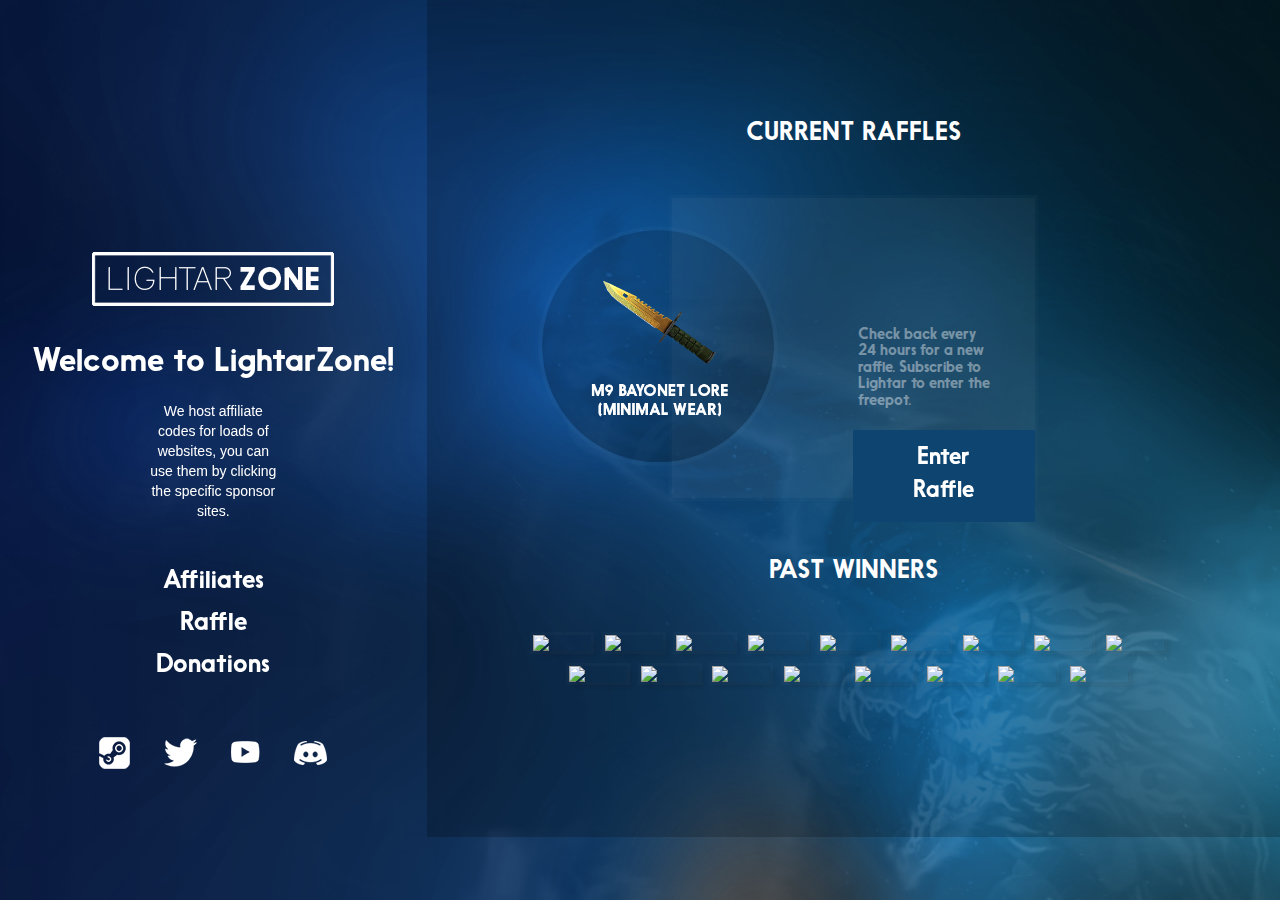
==== raffles.html @ a2f4c94c "Lightar Site" ====
<!DOCTYPE html>
<html lang="en">

<head>

    <meta charset="utf-8">
    <meta http-equiv="X-UA-Compatible" content="IE=edge">
    <meta name="viewport" content="width=device-width, initial-scale=1">
    <meta name="description" content="">
    <meta name="author" content="">

    <title>LightarZone | CS:GO Raffles</title>

    <!-- Bootstrap Core CSS -->
    <link href="css/bootstrap.min.css" rel="stylesheet">
    <link rel="icon" href="img/fav.ico" type="image/x-icon"/>

    <!-- Custom CSS -->
    <link href="css/stylish-portfolio.css" rel="stylesheet">
    <link href="css/hover.css" rel="stylesheet" media="all">

    <!-- Custom Fonts -->
    <link href="font-awesome/css/font-awesome.min.css" rel="stylesheet" type="text/css">
    <link href="https://fonts.googleapis.com/css?family=Source+Sans+Pro:300,400,700,300italic,400italic,700italic" rel="stylesheet" type="text/css">

    <!-- HTML5 Shim and Respond.js IE8 support of HTML5 elements and media queries -->
    <!-- WARNING: Respond.js doesn't work if you view the page via file:// -->
    <!--[if lt IE 9]>
        <script src="https://oss.maxcdn.com/libs/html5shiv/3.7.0/html5shiv.js"></script>
        <script src="https://oss.maxcdn.com/libs/respond.js/1.4.2/respond.min.js"></script>
    <![endif]-->

</head>

<body>
    <!-- Header -->
    
<div class="header">
        <div class="fader">
                <div class="col-md-4 ez2">
                    <div class="fixedbody">
                        <img src="img/lzone.png" class="hvr-float-shadow">
                        <br><br>
                        <h1>Welcome to LightarZone!</h1>
                        <p>We host affiliate codes for loads of websites, you can use them by clicking the specific sponsor sites.</p>
                        <br>
                        <ul class="link" href="">
                            <li><a href="index.html" class="hvr-bounce-in">Affiliates</a></li>
                            <li><a href="raffles.html" class="hvr-bounce-in">Raffle</a></li>
                            <li><a href="#" class="hvr-bounce-in">Donations</a></li>
                            
                        </ul>
                        <br><br>
                        <a href="https://steamcommunity.com/groups/Lightar" class="hvr-bounce-in">
                        <img src="img/steam.png">
                        </a>
                        <a href="https://twitter.com/LightarYT" class="hvr-bounce-in">
                        <img src="img/twitter.png">
                        </a>
                        <a href="https://www.youtube.com/lightar" class="hvr-bounce-in">
                        <img src="img/youtube.png">
                        </a>
                        <a href="https://discord.gg/U7PGrKw" class="hvr-bounce-in">
                        <img src="img/discord.png">
                        </a>
                    </div>
                </div>
        </div>
        <div class="fader2">
                <div class="col-md-8 ez">
                    <h1>CURRENT RAFFLES</h1>
                    <br><br>
                    <div class="rafflebox">
                        <div class="rafflebox-left">
                            <img src="img/raffle2.png" class="hvr-grow-rotate">
                        </div>
                        <div class="rafflebox-right-top">
                            <p id="demo"></p>
                        </div>
                        <div class="rafflebox-right-bottom">
                            <h4>Check back every 24 hours for a new raffle. Subscribe to Lightar to enter the freepot.</h4>
                            <a class="btn-dark hvr-bounce-to-right" href="#s">
                        Enter Raffle</a>
                        </div>
                </div>
                <div>
                    <br><br> 
                    <h1>PAST WINNERS</h1>
                    <br><br>
                <div class="entries"> 
                    <img class="hvr-grow" src="http://cdn.akamai.steamstatic.com/steamcommunity/public/images/avatars/04/04791e86526a1ce9742ee6798f4e06cc97323686_full.jpg">
                    <img class="hvr-grow" src="http://cdn.akamai.steamstatic.com/steamcommunity/public/images/avatars/60/60fa3ac7985b8048e8750baca504ae7bd1470ce7_full.jpg">
                    <img class="hvr-grow" src="http://cdn.akamai.steamstatic.com/steamcommunity/public/images/avatars/4d/4dc654dd3cc6983d513ce7806a644f3773b2bbed_full.jpg">
                    <img class="hvr-grow" src="http://cdn.akamai.steamstatic.com/steamcommunity/public/images/avatars/c8/c8428352b95f50676e82588bc65034f6da91d1d8_full.jpg">
                    <img class="hvr-grow" src="http://cdn.akamai.steamstatic.com/steamcommunity/public/images/avatars/f7/f7d00c9849414a097ccc1ab70da0b3d3c5bf4852_full.jpg">
                    <img class="hvr-grow" src="http://cdn.akamai.steamstatic.com/steamcommunity/public/images/avatars/2d/2da3c8c26ca0e4fb2b91f120775c28ccfad43ee4_full.jpg">
                    <img class="hvr-grow" src="http://cdn.akamai.steamstatic.com/steamcommunity/public/images/avatars/20/205ba5607e9390652012e0b606b7ddc0ef711de3_full.jpg">
                    <img class="hvr-grow"  src="http://cdn.akamai.steamstatic.com/steamcommunity/public/images/avatars/05/05afee78d5f0f5ae7449fca96b066b50e809b486_full.jpg">
                    <img class="hvr-grow" src="http://cdn.akamai.steamstatic.com/steamcommunity/public/images/avatars/20/205ba5607e9390652012e0b606b7ddc0ef711de3_full.jpg">
                    <br>
                    <img class="hvr-grow" src="http://cdn.akamai.steamstatic.com/steamcommunity/public/images/avatars/20/205ba5607e9390652012e0b606b7ddc0ef711de3_full.jpg">
                    <img class="hvr-grow" src="http://cdn.akamai.steamstatic.com/steamcommunity/public/images/avatars/04/04791e86526a1ce9742ee6798f4e06cc97323686_full.jpg">
                    <img class="hvr-grow" src="http://cdn.akamai.steamstatic.com/steamcommunity/public/images/avatars/60/60fa3ac7985b8048e8750baca504ae7bd1470ce7_full.jpg">
                    <img class="hvr-grow" src="http://cdn.akamai.steamstatic.com/steamcommunity/public/images/avatars/d6/d6b31be24bbf646c59d977691eaafd5b9d0bc1b6_full.jpg">
                    <img class="hvr-grow" src="http://cdn.akamai.steamstatic.com/steamcommunity/public/images/avatars/0c/0c4c561a56117e5963843086ca4d102df8123a9c_full.jpg">
                    <img class="hvr-grow"  src="http://cdn.akamai.steamstatic.com/steamcommunity/public/images/avatars/5a/5a163b52611923e502782e146647efd2005d212c_full.jpg">
                    <img class="hvr-grow" src="http://cdn.akamai.steamstatic.com/steamcommunity/public/images/avatars/60/60fc26dc49e76961195740c66577be1e302bd670_full.jpg">
                    <img class="hvr-grow" src="http://cdn.akamai.steamstatic.com/steamcommunity/public/images/avatars/60/60fc26dc49e76961195740c66577be1e302bd670_full.jpg">
                    <br><br><br>
                </div>
        </div>
            
    </div>
    
    <!-- jQuery -->
    <script src="js/jquery.js"></script>

    <!-- Bootstrap Core JavaScript -->
    <script src="js/bootstrap.min.js"></script>

    <!-- Custom Theme JavaScript -->
    <script>
    // Closes the sidebar menu
    $("#menu-close").click(function(e) {
        e.preventDefault();
        $("#sidebar-wrapper").toggleClass("active");
    });
    // Opens the sidebar menu
    $("#menu-toggle").click(function(e) {
        e.preventDefault();
        $("#sidebar-wrapper").toggleClass("active");
    });
    // Scrolls to the selected menu item on the page
    $(function() {
        $('a[href*=#]:not([href=#],[data-toggle],[data-target],[data-slide])').click(function() {
            if (location.pathname.replace(/^\//, '') == this.pathname.replace(/^\//, '') || location.hostname == this.hostname) {
                var target = $(this.hash);
                target = target.length ? target : $('[name=' + this.hash.slice(1) + ']');
                if (target.length) {
                    $('html,body').animate({
                        scrollTop: target.offset().top
                    }, 1000);
                    return false;
                }
            }
        });
    });
    //#to-top button appears after scrolling
    var fixed = false;
    $(document).scroll(function() {
        if ($(this).scrollTop() > 250) {
            if (!fixed) {
                fixed = true;
                // $('#to-top').css({position:'fixed', display:'block'});
                $('#to-top').show("slow", function() {
                    $('#to-top').css({
                        position: 'fixed',
                        display: 'block'
                    });
                });
            }
        } else {
            if (fixed) {
                fixed = false;
                $('#to-top').hide("slow", function() {
                    $('#to-top').css({
                        display: 'none'
                    });
                });
            }
        }
    });
    // Disable Google Maps scrolling
    // See http://stackoverflow.com/a/25904582/1607849
    // Disable scroll zooming and bind back the click event
    var onMapMouseleaveHandler = function(event) {
        var that = $(this);
        that.on('click', onMapClickHandler);
        that.off('mouseleave', onMapMouseleaveHandler);
        that.find('iframe').css("pointer-events", "none");
    }
    var onMapClickHandler = function(event) {
            var that = $(this);
            // Disable the click handler until the user leaves the map area
            that.off('click', onMapClickHandler);
            // Enable scrolling zoom
            that.find('iframe').css("pointer-events", "auto");
            // Handle the mouse leave event
            that.on('mouseleave', onMapMouseleaveHandler);
        }
        // Enable map zooming with mouse scroll when the user clicks the map
    $('.map').on('click', onMapClickHandler);
        
// Set the date we're counting down to
var countDownDate = new Date("Jan 5, 2018 15:37:25").getTime();

// Update the count down every 1 second
var x = setInterval(function() {

    // Get todays date and time
    var now = new Date().getTime();
    
    // Find the distance between now an the count down date
    var distance = countDownDate - now;
    
    // Time calculations for days, hours, minutes and seconds
    var hours = Math.floor((distance % (1000 * 60 * 60 * 24)) / (1000 * 60 * 60));
    var minutes = Math.floor((distance % (1000 * 60 * 60)) / (1000 * 60));
    var seconds = Math.floor((distance % (1000 * 60)) / 1000);
    
    // Output the result in an element with id="demo"
    document.getElementById("demo").innerHTML = hours + "h "
    + minutes + "m " + seconds + "s ";
    
    // If the count down is over, write some text 
    if (distance < 0) {
        clearInterval(x);
        document.getElementById("countdown").innerHTML = "EXPIRED";
    }
}, 1000);
    </script>

    </body>

</html>
---- css/stylish-portfolio.css ----
@font-face {
    font-family: Nanami;
    src: url("Nanami.otf") format("opentype");
}

/* Global Styles */

html,
body {
    width: 100%;
    height: 100%;
    background-color: #7b111b;
    background: url(../img/bg2.png) no-repeat center center fixed;
    -webkit-background-size: cover;
    -moz-background-size: cover;
    background-size: cover;
    -o-background-size: cover;
}

body {
    
}

.text-vertical-center {
    display: table-cell;
    text-align: center;
    vertical-align: middle;
}

.text-vertical-center h1 {
    margin: 0;
    padding: 0;
    font-size: 4.5em;
    font-weight: 700;
}

/* Custom Button Styles */

.btn-dark {
  font-family: Nanami;
  color: #ffffff;
  font-size: 23px;
  background-color: #0e4470;
  padding: 13px 40px 13px 40px;
  text-decoration: none;
    float: left;
    margin-top: 10px;
    text-decoration: none;
}

.btn-dark:hover,
.btn-dark:focus,
.btn-dark:active {
    color: #fff;
    background-color: rgba(0,0,0,0.2);
    text-decoration: none;
}

.btn-light {
    font-family: Nanami;
  color: #ffffff;
  font-size: 23px;
  background-color: darkslategrey;
  padding: 13px 40px 13px 40px;
  text-decoration: none;
}

.btn-light:hover,
.btn-light:focus,
.btn-light:active {
    color: #333;
    background-color: rgba(255,255,255,0.8);
}

/* Custom Horizontal Rule */

hr.small {
    max-width: 100px;
}

/* Header */

header {
    display: table;
    position: relative;
    width: 100%;
    height: 100%;
    background: url(../img/bg.png) no-repeat center center fixed;
    -webkit-background-size: cover;
    -moz-background-size: cover;
    background-size: cover;
    -o-background-size: cover;
    -webkit-animation: fadein 4s; /* Safari, Chrome and Opera > 12.1 */
       -moz-animation: fadein 4s; /* Firefox < 16 */
        -ms-animation: fadein 4s; /* Internet Explorer */
         -o-animation: fadein 4s; /* Opera < 12.1 */
            animation: fadein 4s;
}

.header {
    display: table;
    position: relative;
    width: 100%;
    height: 100%;
    background: url(../img/bg4.png) no-repeat center center fixed;
    -webkit-background-size: cover;
    -moz-background-size: cover;
    background-size: cover;
    -o-background-size: cover;
    -webkit-animation: fadein 4s; /* Safari, Chrome and Opera > 12.1 */
       -moz-animation: fadein 4s; /* Firefox < 16 */
        -ms-animation: fadein 4s; /* Internet Explorer */
         -o-animation: fadein 4s; /* Opera < 12.1 */
            animation: fadein 4s;
}

/* Ians Additions */

.ez {
    height: 100%;
  padding-top: 100px;
  padding-bottom: 100px;
  display: table;
  margin: 0 auto;
  text-align: center;
  float: right;
  background: rgba(0, 0, 0, 0.2); 
}

.ez p {
    font-family: Nanami;
  color: #ffffff;
  font-size: 42px;
    
}

.rafflebox {
    background: rgba(255, 255, 255, 0.05);
    height: 300px;
    margin: 00px 230px 00px 230px;
    outline-style: solid;
    outline-color: rgba(255, 255, 255, 0.02);
    
}

.rafflebox-left {
    height: 300px;
    width: 50%;
    float: left;
}

.rafflebox-right-top {
    height:150px;
    width: 50%;
    float: right;
}

.rafflebox-right-bottom {
    margin-top: -40px;
    width: 50%;
    height: 150px;
    float: right;
    text-align: center;
}

.rafflebox-right-bottom h1{
    text-align: left;
}

.rafflebox-right-top p{
    padding-top: 60px;
    float: left;
    vertical-align: middle;
    text-align: center;
}

.rafflebox-right-bottom h1{
    
    float: left;
}

.rafflebox-left img {
    padding-top: 28px;
    width: 240px;
    float: right;
    margin-right: 75px;
}

.ez2 {
  padding-top: 28vh;
  display: table;
  margin: 0 auto;
  text-align: center;
  position: fixed;
}

.ez2 h2 {
    font-family: Nanami;
  color: #ffffff;
  font-size: 28px;
}

.ez h1 {
    font-family: 'Nanami', serif;
    color: white;
    font-size: 25px;
}

.ez img {
    
    border-radius:opx;
    -webkit-border-radius:2
}


.fixedbody h1 {
    font-family: 'Nanami', serif;
    font-size: 32px;
    color: white;
}

.fixedbody p {
    color: white;
    padding: 10px 130px 10px 130px;
}

.fixedbody a {
    padding: 0px 15px 0px 15px;
}

.link {
    padding: 0px 12px 0px 12px;
    color: white;
    font-family: 'Nanami', serif;
    font-size: 25px;
    list-style-type: none;
}

.link li {
    padding: 3px;
}

.link a {
    text-decoration: none;
    color: white;
}

.link a:hover {
    text-decoration: none;
    color: mediumpurple;
}

#demo p {
    
}

.fader {
    -webkit-animation: fadein 8s; /* Safari, Chrome and Opera > 12.1 */
       -moz-animation: fadein 8s; /* Firefox < 16 */
        -ms-animation: fadein 8s; /* Internet Explorer */
         -o-animation: fadein 8s;
            animation: fadein 8s;
}

.fader2 {
    -webkit-animation: fadein 4s; /* Safari, Chrome and Opera > 12.1 */
       -moz-animation: fadein 4s; /* Firefox < 16 */
        -ms-animation: fadein 4s; /* Internet Explorer */
         -o-animation: fadein 4s; /* Opera < 12.1 */
            animation: fadein 4s;
}

h4 {
    color: white;
    font-family: 'Nanami', sans-serif;
    opacity: 0.4;
    font-size: 15px;
    text-align: left;
    padding-left: 5px;
    padding-top: 10px;
    margin-right: 40px
}

.entries img {
    width: 7%;
    margin-right: 10px;
    box-shadow: 5px 5px 5px rgba(0, 0, 0, 0.1);
    margin-bottom: 15px;
    outline-style: solid;
    outline-color: rgba(255, 255, 255, 0.02);
}


@keyframes fadein {
    from { opacity: 0; }
    to   { opacity: 1; }
}

@keyframes fadeout {
    from { opacity: 1; }
    to   { opacity: 0; }
}

/* Firefox < 16 */
@-moz-keyframes fadein {
    from { opacity: 0; }
    to   { opacity: 1; }
}

/* Safari, Chrome and Opera > 12.1 */
@-webkit-keyframes fadein {
    from { opacity: 0; }
    to   { opacity: 1; }
}

/* Internet Explorer */
@-ms-keyframes fadein {
    from { opacity: 0; }
    to   { opacity: 1; }
}

/* Opera < 12.1 */
@-o-keyframes fadein {
    from { opacity: 0; }
    to   { opacity: 1; }
}
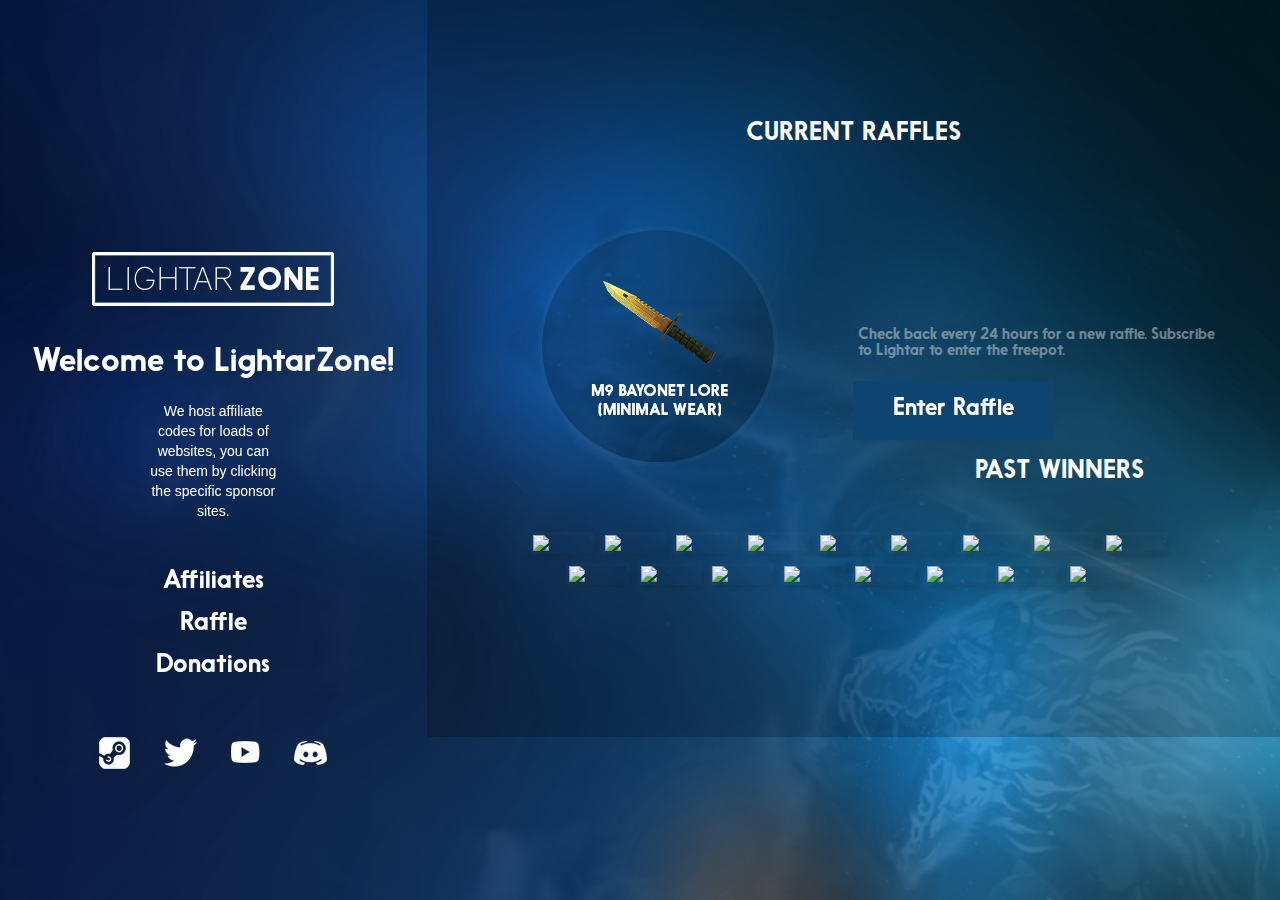
==== commit 5883c55e: "Create raffles.html" ====
--- a/raffles.html
+++ b/raffles.html
@@ -70,7 +70,6 @@
                 <div class="col-md-8 ez">
                     <h1>CURRENT RAFFLES</h1>
                     <br><br>
-                    <div class="rafflebox">
                         <div class="rafflebox-left">
                             <img src="img/raffle2.png" class="hvr-grow-rotate">
                         </div>
@@ -82,7 +81,6 @@
                             <a class="btn-dark hvr-bounce-to-right" href="#s">
                         Enter Raffle</a>
                         </div>
-                </div>
                 <div>
                     <br><br> 
                     <h1>PAST WINNERS</h1>
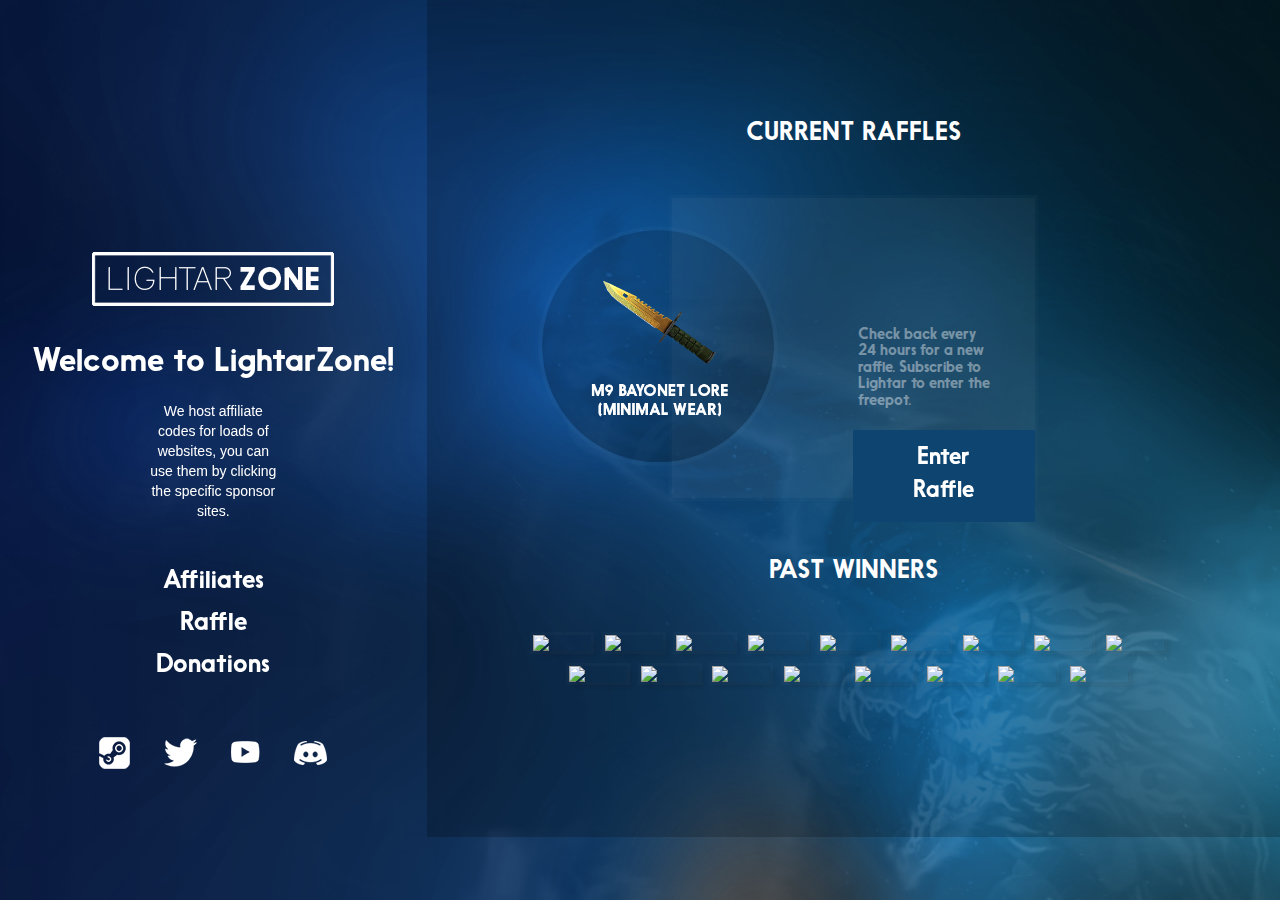
==== commit 513fa0ce: "Create raffles.html" ====
--- a/raffles.html
+++ b/raffles.html
@@ -70,6 +70,7 @@
                 <div class="col-md-8 ez">
                     <h1>CURRENT RAFFLES</h1>
                     <br><br>
+                    <div class="rafflebox">
                         <div class="rafflebox-left">
                             <img src="img/raffle2.png" class="hvr-grow-rotate">
                         </div>
@@ -81,6 +82,7 @@
                             <a class="btn-dark hvr-bounce-to-right" href="#s">
                         Enter Raffle</a>
                         </div>
+                    </div>
                 <div>
                     <br><br> 
                     <h1>PAST WINNERS</h1>
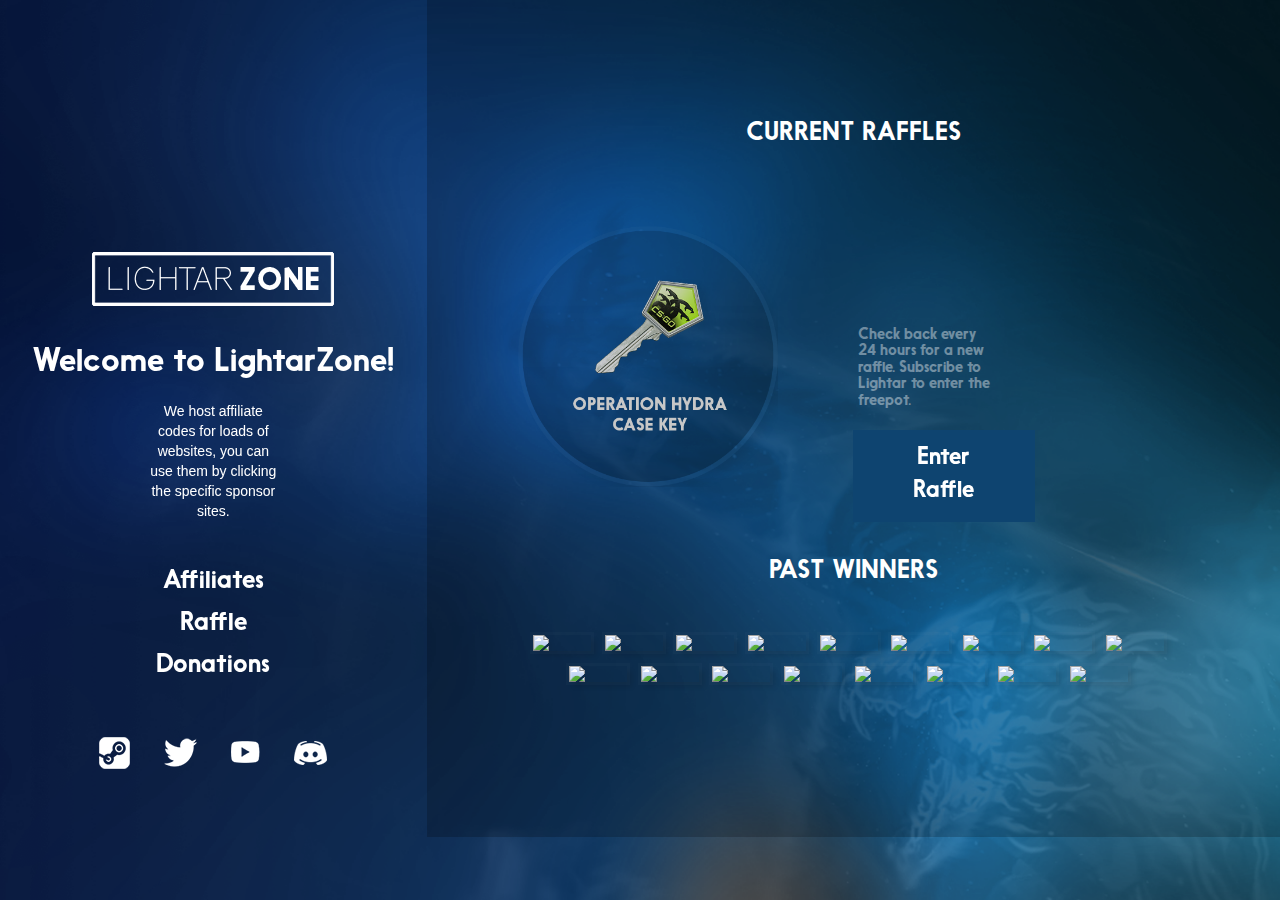
==== commit 388ce279: "Update raffles.html" ====
--- a/raffles.html
+++ b/raffles.html
@@ -72,7 +72,7 @@
                     <br><br>
                     <div class="rafflebox">
                         <div class="rafflebox-left">
-                            <img src="img/raffle2.png" class="hvr-grow-rotate">
+                            <img src="img/raffle.png" class="hvr-grow-rotate">
                         </div>
                         <div class="rafflebox-right-top">
                             <p id="demo"></p>
--- a/css/stylish-portfolio.css
+++ b/css/stylish-portfolio.css
@@ -135,11 +135,8 @@
 }
 
 .rafflebox {
-    background: rgba(255, 255, 255, 0.05);
     height: 300px;
     margin: 00px 230px 00px 230px;
-    outline-style: solid;
-    outline-color: rgba(255, 255, 255, 0.02);
     
 }
 
@@ -181,7 +178,7 @@
 
 .rafflebox-left img {
     padding-top: 28px;
-    width: 240px;
+    width: 260px;
     float: right;
     margin-right: 75px;
 }
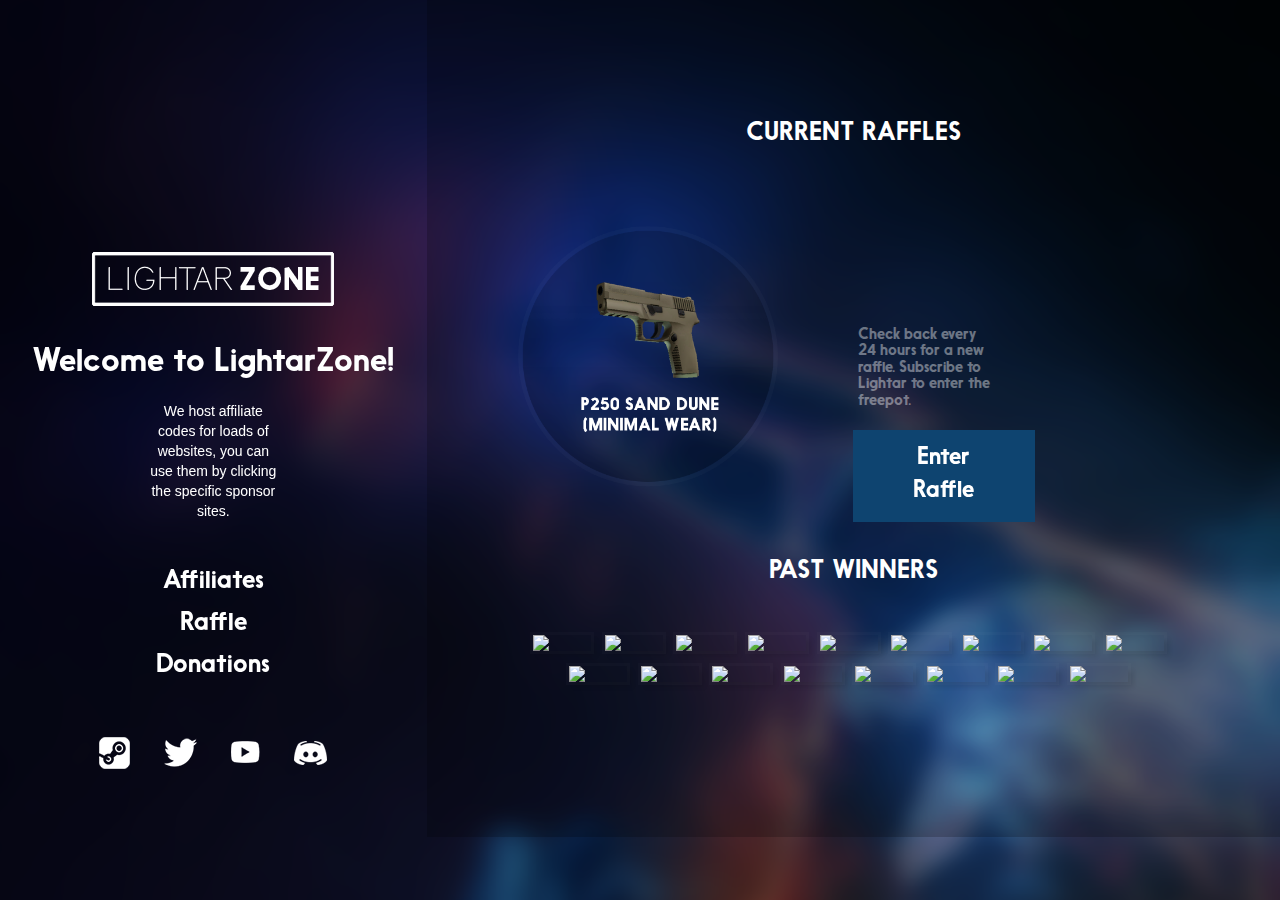
==== commit 234a0d98: "Update raffles.html" ====
--- a/raffles.html
+++ b/raffles.html
@@ -72,7 +72,7 @@
                     <br><br>
                     <div class="rafflebox">
                         <div class="rafflebox-left">
-                            <img src="img/raffle.png" class="hvr-grow-rotate">
+                            <img src="img/raffle3.png" class="hvr-grow-rotate">
                         </div>
                         <div class="rafflebox-right-top">
                             <p id="demo"></p>
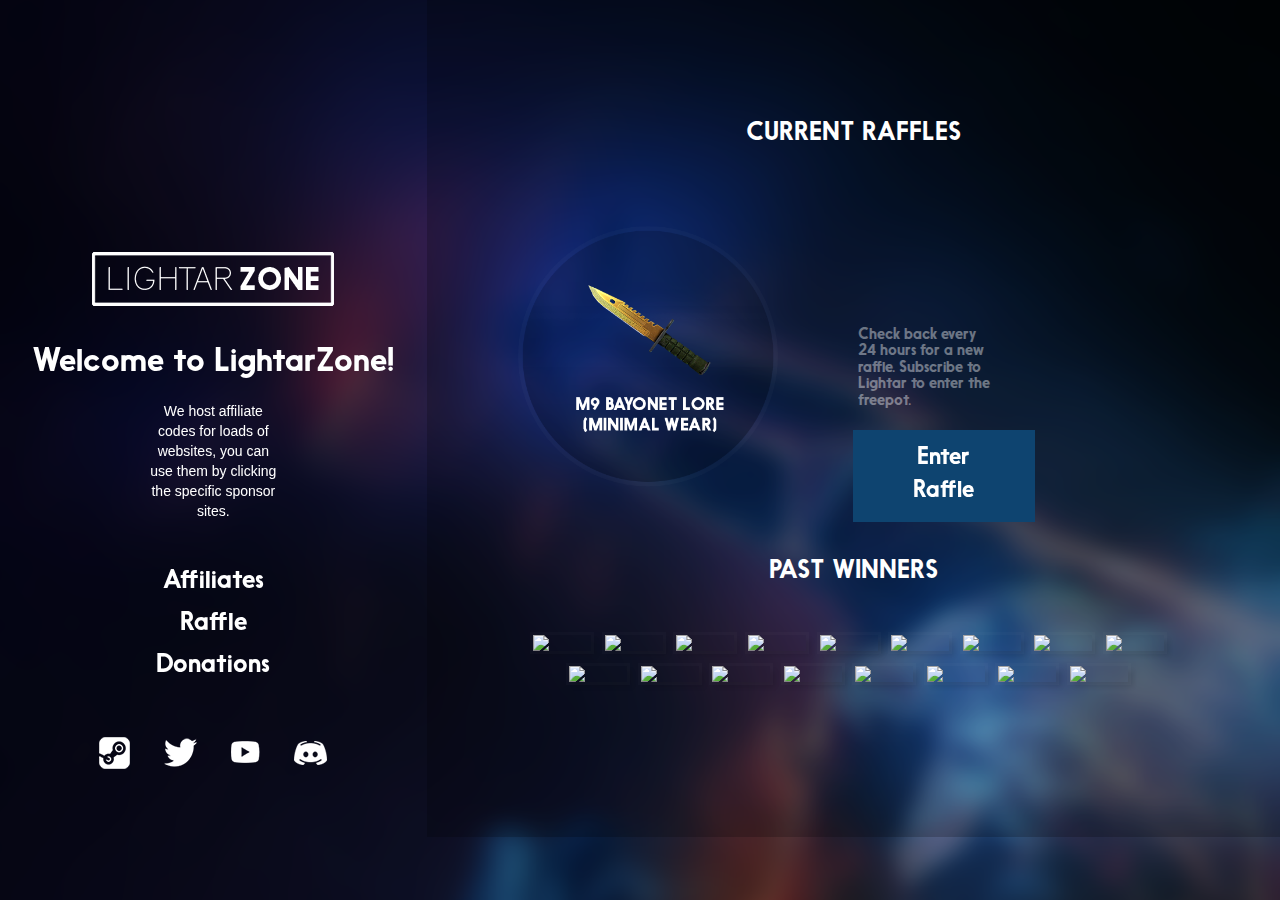
==== commit 732fdc57: "Update raffles.html" ====
--- a/raffles.html
+++ b/raffles.html
@@ -72,7 +72,7 @@
                     <br><br>
                     <div class="rafflebox">
                         <div class="rafflebox-left">
-                            <img src="img/raffle3.png" class="hvr-grow-rotate">
+                            <img src="img/raffle2.png" class="hvr-grow-rotate">
                         </div>
                         <div class="rafflebox-right-top">
                             <p id="demo"></p>
